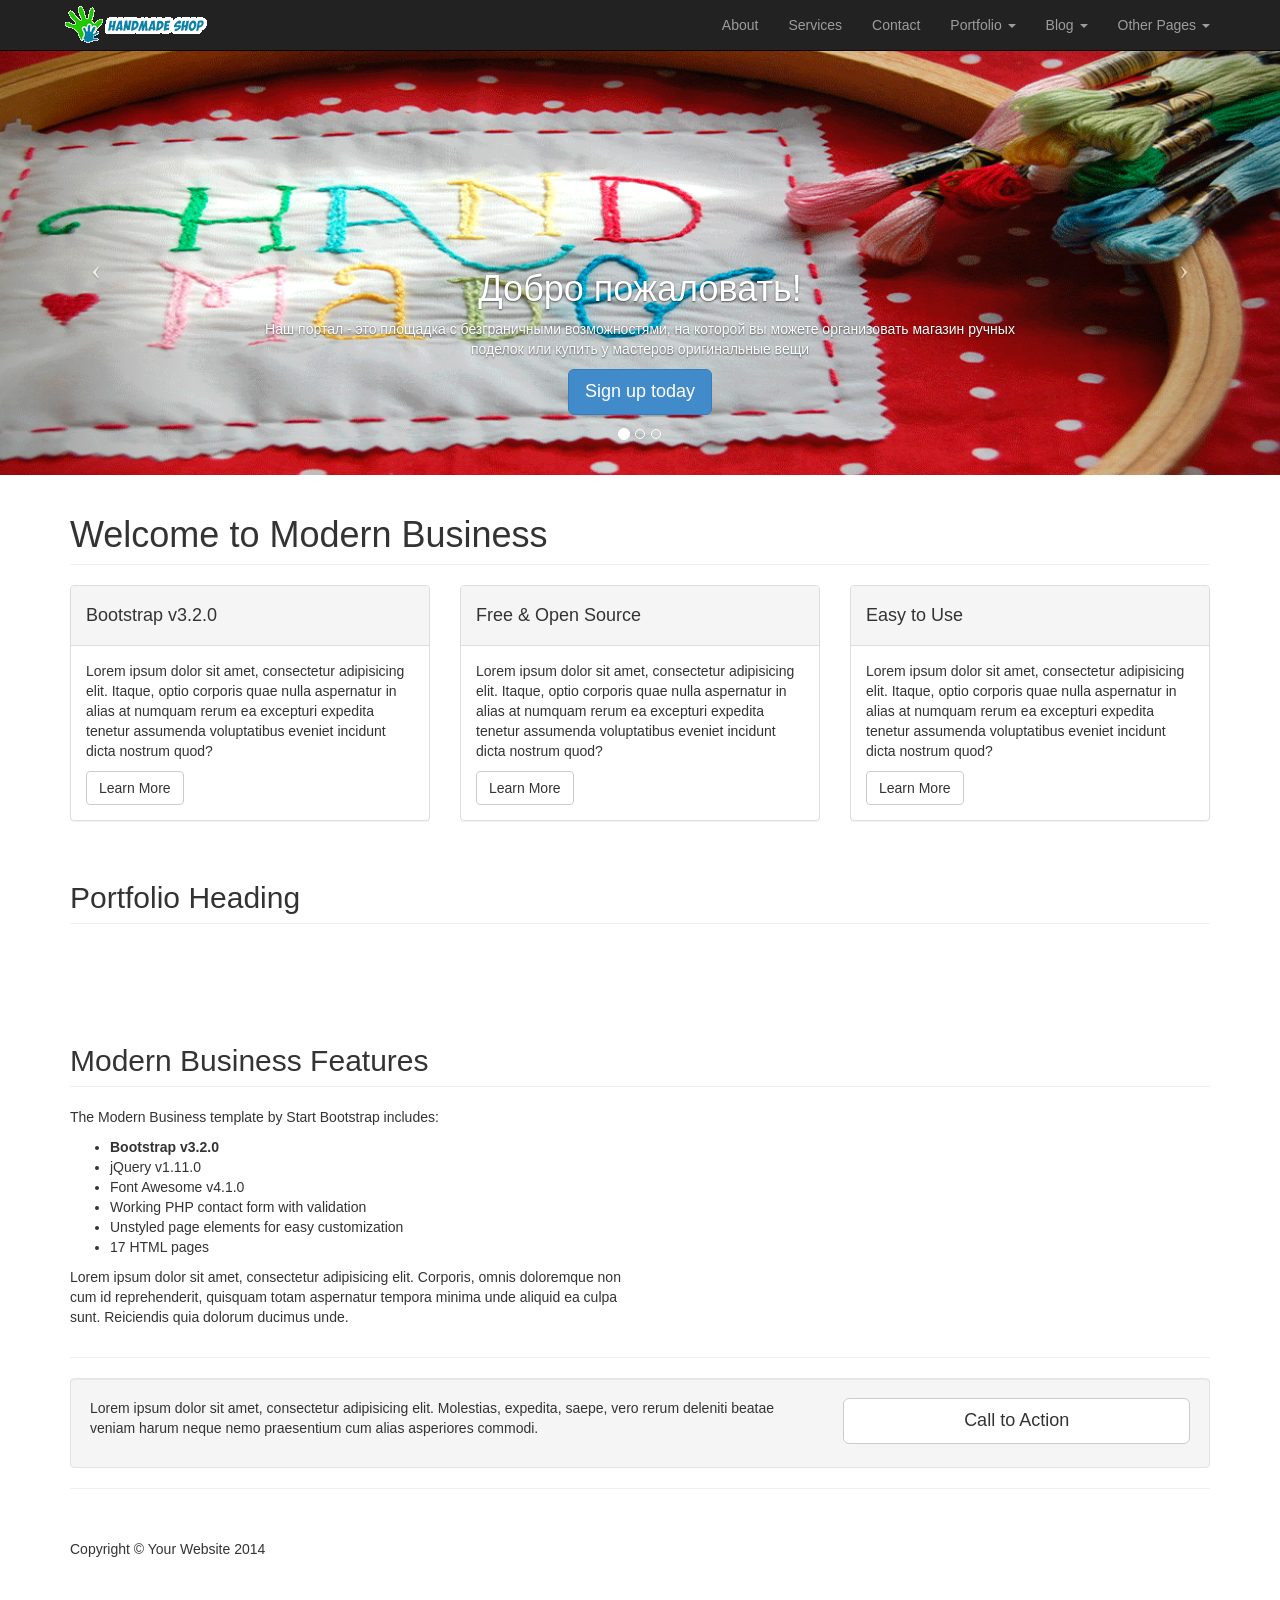
==== index.html @ 7b858ba8 "add files" ====
<!DOCTYPE html>
<html lang="en">

<head>

    <meta charset="utf-8">
    <meta http-equiv="X-UA-Compatible" content="IE=edge">
    <meta name="viewport" content="width=device-width, initial-scale=1">
    <meta name="description" content="">
    <meta name="author" content="">

    <title>VHMS</title>

    <!-- Bootstrap Core CSS -->
    <link href="css/bootstrap.min.css" rel="stylesheet">

    <!-- Custom CSS -->
    <link href="css/modern-business.css" rel="stylesheet">

    <!-- Custom Fonts -->
    <link href="font-awesome-4.1.0/css/font-awesome.min.css" rel="stylesheet" type="text/css">

    <!-- HTML5 Shim and Respond.js IE8 support of HTML5 elements and media queries -->
    <!-- WARNING: Respond.js doesn't work if you view the page via file:// -->
    <!--[if lt IE 9]>
        <script src="https://oss.maxcdn.com/libs/html5shiv/3.7.0/html5shiv.js"></script>
        <script src="https://oss.maxcdn.com/libs/respond.js/1.4.2/respond.min.js"></script>
    <![endif]-->

</head>

<body>

    <!-- Navigation -->
    <nav class="navbar navbar-inverse navbar-fixed-top" role="navigation">
        <div class="container">
            <!-- Brand and toggle get grouped for better mobile display -->
            <div class="navbar-header">
                <button type="button" class="navbar-toggle" data-toggle="collapse" data-target="#bs-example-navbar-collapse-1">
                    <span class="sr-only">Toggle navigation</span>
                    <span class="icon-bar"></span>
                    <span class="icon-bar"></span>
                    <span class="icon-bar"></span>
                </button>
								<a class="navbar-brand" href="#">
                    <img src="img/slogo2.png" alt="">
                </a>
                
            </div>
            <!-- Collect the nav links, forms, and other content for toggling -->
            <div class="collapse navbar-collapse" id="bs-example-navbar-collapse-1">
                <ul class="nav navbar-nav navbar-right">
                    <li>
                        <a href="about.html">About</a>
                    </li>
                    <li>
                        <a href="services.html">Services</a>
                    </li>
                    <li>
                        <a href="contact.html">Contact</a>
                    </li>
                    <li class="dropdown">
                        <a href="#" class="dropdown-toggle" data-toggle="dropdown">Portfolio <b class="caret"></b></a>
                        <ul class="dropdown-menu">
                            <li>
                                <a href="portfolio-1-col.html">1 Column Portfolio</a>
                            </li>
                            <li>
                                <a href="portfolio-2-col.html">2 Column Portfolio</a>
                            </li>
                            <li>
                                <a href="portfolio-3-col.html">3 Column Portfolio</a>
                            </li>
                            <li>
                                <a href="portfolio-4-col.html">4 Column Portfolio</a>
                            </li>
                            <li>
                                <a href="portfolio-item.html">Single Portfolio Item</a>
                            </li>
                        </ul>
                    </li>
                    <li class="dropdown">
                        <a href="#" class="dropdown-toggle" data-toggle="dropdown">Blog <b class="caret"></b></a>
                        <ul class="dropdown-menu">
                            <li>
                                <a href="blog-home-1.html">Blog Home 1</a>
                            </li>
                            <li>
                                <a href="blog-home-2.html">Blog Home 2</a>
                            </li>
                            <li>
                                <a href="blog-post.html">Blog Post</a>
                            </li>
                        </ul>
                    </li>
                    <li class="dropdown">
                        <a href="#" class="dropdown-toggle" data-toggle="dropdown">Other Pages <b class="caret"></b></a>
                        <ul class="dropdown-menu">
                            <li>
                                <a href="full-width.html">Full Width Page</a>
                            </li>
                            <li>
                                <a href="sidebar.html">Sidebar Page</a>
                            </li>
                            <li>
                                <a href="faq.html">FAQ</a>
                            </li>
                            <li>
                                <a href="404.html">404</a>
                            </li>
                            <li>
                                <a href="pricing.html">Pricing Table</a>
                            </li>
                        </ul>
                    </li>
                </ul>
            </div>
            <!-- /.navbar-collapse -->
        </div>
        <!-- /.container -->
    </nav>

    <!-- Header Carousel -->
    <header id="myCarousel" class="carousel slide">
        <!-- Indicators -->
        <ol class="carousel-indicators">
            <li data-target="#myCarousel" data-slide-to="0" class="active"></li>
            <li data-target="#myCarousel" data-slide-to="1"></li>
            <li data-target="#myCarousel" data-slide-to="2"></li>
        </ol>

        <!-- Wrapper for slides -->
        <div class="carousel-inner">
            <div class="item active">
                <div class="fill header1"></div>
                <div class="carousel-caption">
                    <h1>Добро пожаловать!</h1>

              <p>Наш портал - это площадка с безграничными возможностями, на которой вы можете организовать магазин ручных поделок или купить у мастеров оригинальные вещи</p>

              <p><a class="btn btn-lg btn-primary" href="sidebar.html" role="button">Sign up today</a></p>
                </div>
            </div>
            <div class="item">
                <div class="fill header2"></div>
                <div class="carousel-caption">
                    <h1>Оригинальные подарки</h1>

              <p>Поделки мастеров сделаны качественно и сдушой. Тут вы найдете оригинальные подарки для всех, и обязательно найдете что-то для себя!</p>

              <p><a class="btn btn-lg btn-primary" href="sidebar.html" role="button">Browse gallery</a></p>
                </div>
            </div>
            <div class="item">
                <div class="fill header3"></div>
                <div class="carousel-caption">
                     <h1>Огромный выбор</h1>

              <p>Море оригинальных поделок от лучших мастеров</p>

              <p><a class="btn btn-lg btn-primary" href="sidebar.html" role="button">Learn more</a></p>
                </div>
            </div>
        </div>

        <!-- Controls -->
        <a class="left carousel-control" href="#myCarousel" data-slide="prev">
            <span class="icon-prev"></span>
        </a>
        <a class="right carousel-control" href="#myCarousel" data-slide="next">
            <span class="icon-next"></span>
        </a>
    </header>

    <!-- Page Content -->
    <div class="container">

        <!-- Marketing Icons Section -->
        <div class="row">
            <div class="col-lg-12">
                <h1 class="page-header">
                    Welcome to Modern Business
                </h1>
            </div>
            <div class="col-md-4">
                <div class="panel panel-default">
                    <div class="panel-heading">
                        <h4><i class="fa fa-fw fa-check"></i> Bootstrap v3.2.0</h4>
                    </div>
                    <div class="panel-body">
                        <p>Lorem ipsum dolor sit amet, consectetur adipisicing elit. Itaque, optio corporis quae nulla aspernatur in alias at numquam rerum ea excepturi expedita tenetur assumenda voluptatibus eveniet incidunt dicta nostrum quod?</p>
                        <a href="#" class="btn btn-default">Learn More</a>
                    </div>
                </div>
            </div>
            <div class="col-md-4">
                <div class="panel panel-default">
                    <div class="panel-heading">
                        <h4><i class="fa fa-fw fa-gift"></i> Free &amp; Open Source</h4>
                    </div>
                    <div class="panel-body">
                        <p>Lorem ipsum dolor sit amet, consectetur adipisicing elit. Itaque, optio corporis quae nulla aspernatur in alias at numquam rerum ea excepturi expedita tenetur assumenda voluptatibus eveniet incidunt dicta nostrum quod?</p>
                        <a href="#" class="btn btn-default">Learn More</a>
                    </div>
                </div>
            </div>
            <div class="col-md-4">
                <div class="panel panel-default">
                    <div class="panel-heading">
                        <h4><i class="fa fa-fw fa-compass"></i> Easy to Use</h4>
                    </div>
                    <div class="panel-body">
                        <p>Lorem ipsum dolor sit amet, consectetur adipisicing elit. Itaque, optio corporis quae nulla aspernatur in alias at numquam rerum ea excepturi expedita tenetur assumenda voluptatibus eveniet incidunt dicta nostrum quod?</p>
                        <a href="#" class="btn btn-default">Learn More</a>
                    </div>
                </div>
            </div>
        </div>
        <!-- /.row -->

        <!-- Portfolio Section -->
        <div class="row">
            <div class="col-lg-12">
                <h2 class="page-header">Portfolio Heading</h2>
            </div>
            <div class="col-md-4 col-sm-6">
                <a href="portfolio-item.html">
                    <img class="img-responsive img-portfolio img-hover" src="http://placehold.it/700x450" alt="">
                </a>
            </div>
            <div class="col-md-4 col-sm-6">
                <a href="portfolio-item.html">
                    <img class="img-responsive img-portfolio img-hover" src="http://placehold.it/700x450" alt="">
                </a>
            </div>
            <div class="col-md-4 col-sm-6">
                <a href="portfolio-item.html">
                    <img class="img-responsive img-portfolio img-hover" src="http://placehold.it/700x450" alt="">
                </a>
            </div>
            <div class="col-md-4 col-sm-6">
                <a href="portfolio-item.html">
                    <img class="img-responsive img-portfolio img-hover" src="http://placehold.it/700x450" alt="">
                </a>
            </div>
            <div class="col-md-4 col-sm-6">
                <a href="portfolio-item.html">
                    <img class="img-responsive img-portfolio img-hover" src="http://placehold.it/700x450" alt="">
                </a>
            </div>
            <div class="col-md-4 col-sm-6">
                <a href="portfolio-item.html">
                    <img class="img-responsive img-portfolio img-hover" src="http://placehold.it/700x450" alt="">
                </a>
            </div>
        </div>
        <!-- /.row -->

        <!-- Features Section -->
        <div class="row">
            <div class="col-lg-12">
                <h2 class="page-header">Modern Business Features</h2>
            </div>
            <div class="col-md-6">
                <p>The Modern Business template by Start Bootstrap includes:</p>
                <ul>
                    <li><strong>Bootstrap v3.2.0</strong>
                    </li>
                    <li>jQuery v1.11.0</li>
                    <li>Font Awesome v4.1.0</li>
                    <li>Working PHP contact form with validation</li>
                    <li>Unstyled page elements for easy customization</li>
                    <li>17 HTML pages</li>
                </ul>
                <p>Lorem ipsum dolor sit amet, consectetur adipisicing elit. Corporis, omnis doloremque non cum id reprehenderit, quisquam totam aspernatur tempora minima unde aliquid ea culpa sunt. Reiciendis quia dolorum ducimus unde.</p>
            </div>
            <div class="col-md-6">
                <img class="img-responsive" src="http://placehold.it/700x450" alt="">
            </div>
        </div>
        <!-- /.row -->

        <hr>

        <!-- Call to Action Section -->
        <div class="well">
            <div class="row">
                <div class="col-md-8">
                    <p>Lorem ipsum dolor sit amet, consectetur adipisicing elit. Molestias, expedita, saepe, vero rerum deleniti beatae veniam harum neque nemo praesentium cum alias asperiores commodi.</p>
                </div>
                <div class="col-md-4">
                    <a class="btn btn-lg btn-default btn-block" href="#">Call to Action</a>
                </div>
            </div>
        </div>

        <hr>

        <!-- Footer -->
        <footer>
            <div class="row">
                <div class="col-lg-12">
                    <p>Copyright &copy; Your Website 2014</p>
                </div>
            </div>
        </footer>

    </div>
    <!-- /.container -->

    <!-- jQuery -->
    <script src="js/jquery.js"></script>

    <!-- Bootstrap Core JavaScript -->
    <script src="js/bootstrap.min.js"></script>

    <!-- Script to Activate the Carousel -->
    <script>
    $('.carousel').carousel({
        interval: 5000 //changes the speed
    })
    </script>

</body>

</html>
---- css/modern-business.css ----
/*!
 * Start Bootstrap - Modern Business HTML Template (http://startbootstrap.com)
 * Code licensed under the Apache License v2.0.
 * For details, see http://www.apache.org/licenses/LICENSE-2.0.
 */

/* Global Styles */

html,
body {
    height: 100%;
}

body {
    padding-top: 50px; /* Required padding for .navbar-fixed-top. Remove if using .navbar-static-top. Change if height of navigation changes. */
}
.navbar-fixed-top .navbar-brand {
    padding: 5px;
}

.img-portfolio {
    margin-bottom: 30px;
}

.img-hover:hover {
    opacity: 0.8;
}

/* Home Page Carousel */

header.carousel {
    height: 50%;
}

header.carousel .item,
header.carousel .item.active,
header.carousel .carousel-inner {
    height: 100%;
}

header.carousel .fill {
    width: 100%;
    height: 100%;
    background-position: center;
    background-size: cover;
}

.header1 {
	background-image: url(../img/handmade1.png);
}
.header2 {
	background-image: url(../img/handmade3.jpg);
	background-size: 50%;
}
.header3 {
	background-image: url(../img/handmade3.png);
}

/* 404 Page Styles */

.error-404 {
    font-size: 100px;
}

/* Pricing Page Styles */

.price {
    display: block;
    font-size: 50px;
    line-height: 50px;
}

.price sup {
    top: -20px;
    left: 2px;
    font-size: 20px;
}

.period {
    display: block;
    font-style: italic;
}

/* Footer Styles */

footer {
    margin: 50px 0;
}

/* Responsive Styles */

@media(max-width:991px) {
    .customer-img,
    .img-related {
        margin-bottom: 30px;
    }
}

@media(max-width:767px) {
    .img-portfolio {
        margin-bottom: 15px;
    }
		
		.navbar-fixed-top .navbar-brand {
        padding: 15px 0;
    }

    header.carousel .carousel {
        height: 70%;
    }
}
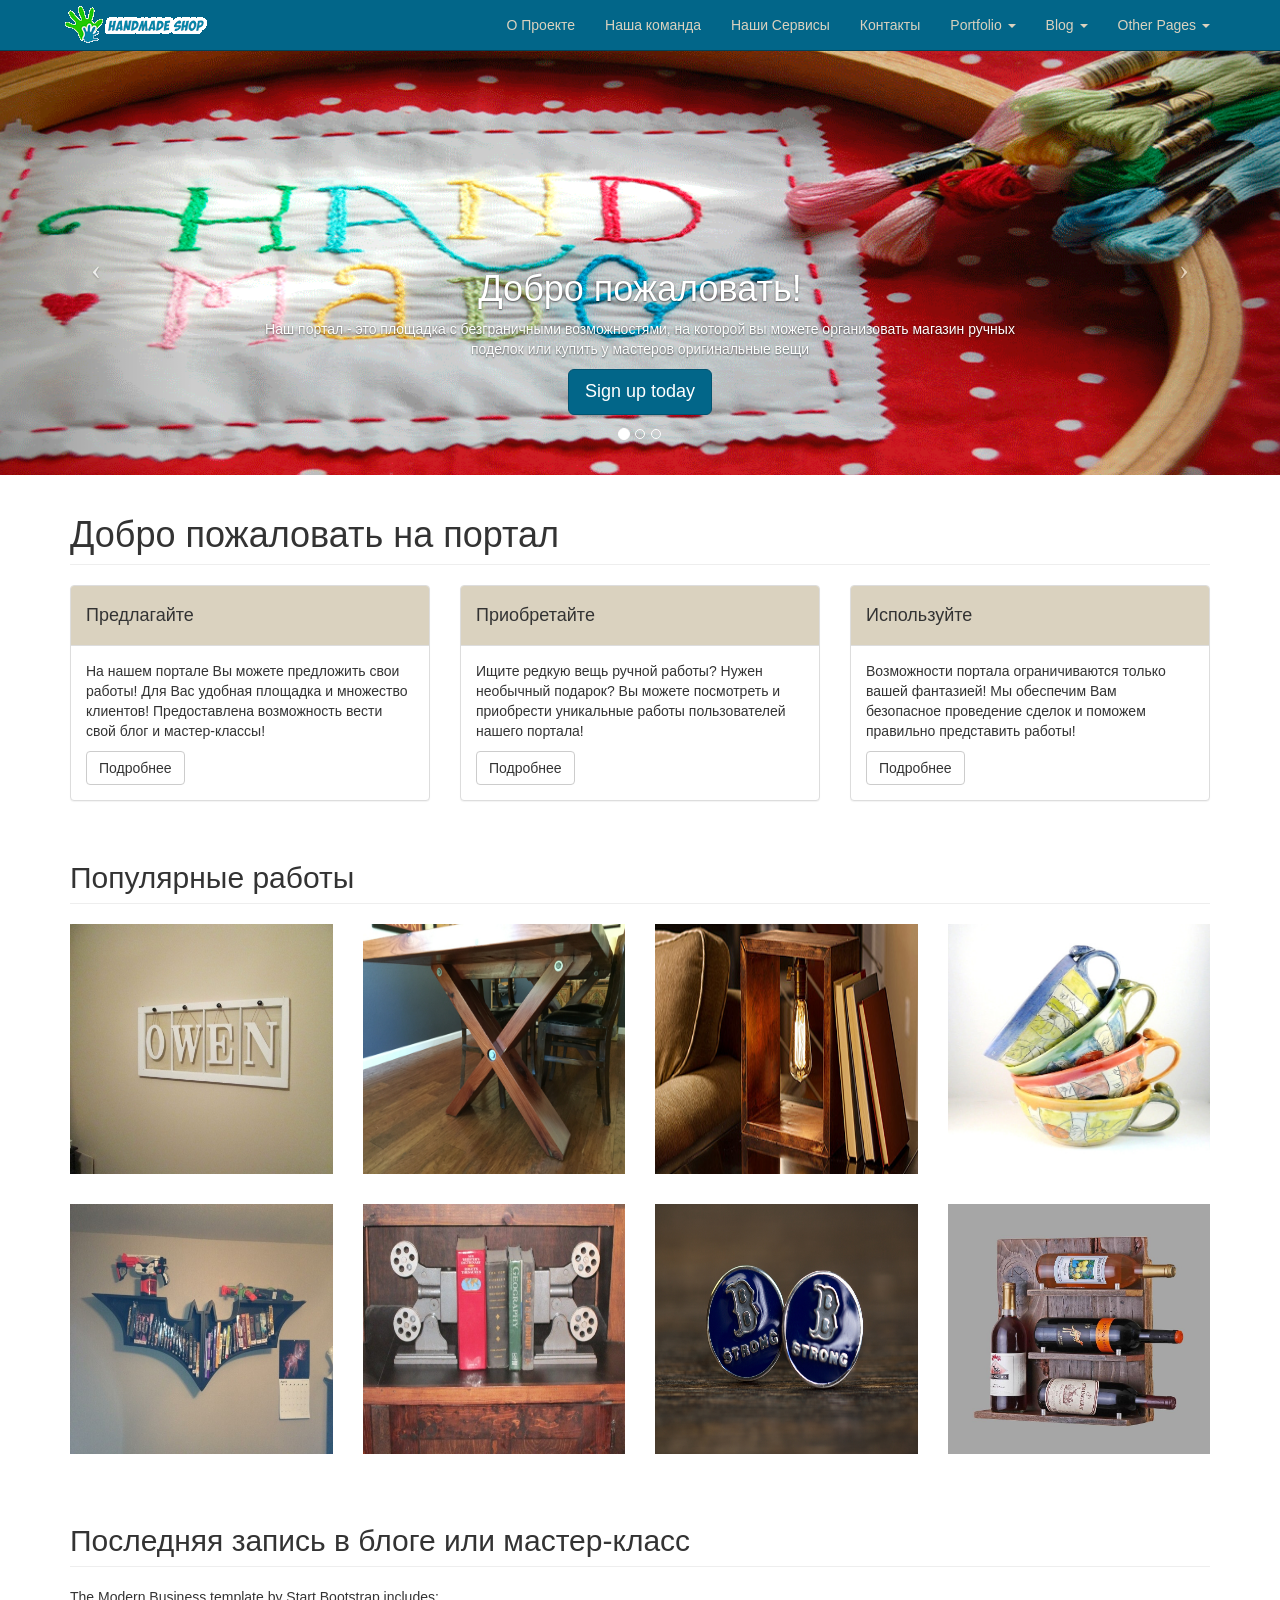
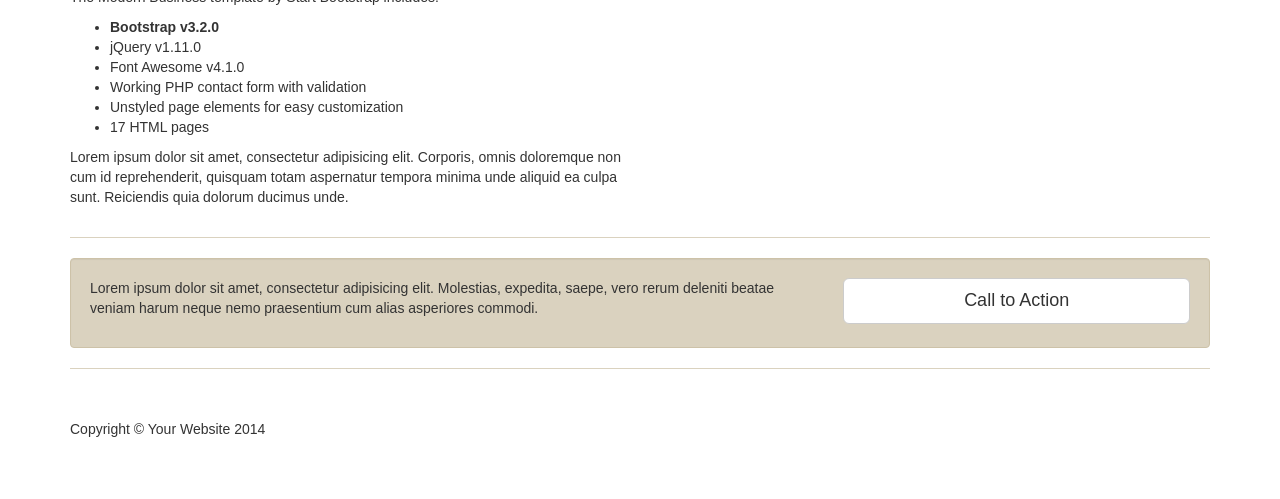
==== commit bda9d632: "add templates" ====
--- a/index.html
+++ b/index.html
@@ -12,7 +12,7 @@
     <title>VHMS</title>
 
     <!-- Bootstrap Core CSS -->
-    <link href="css/bootstrap.min.css" rel="stylesheet">
+    <link href="css/bootstrap4.css" rel="stylesheet">
 
     <!-- Custom CSS -->
     <link href="css/modern-business.css" rel="stylesheet">
@@ -51,13 +51,16 @@
             <div class="collapse navbar-collapse" id="bs-example-navbar-collapse-1">
                 <ul class="nav navbar-nav navbar-right">
                     <li>
-                        <a href="about.html">About</a>
+                        <a href="about.html">О Проекте</a>
+                    </li>
+										<li>
+                        <a href="about.html">Наша команда</a>
                     </li>
                     <li>
-                        <a href="services.html">Services</a>
+                        <a href="services.html">Наши Сервисы</a>
                     </li>
                     <li>
-                        <a href="contact.html">Contact</a>
+                        <a href="contact.html">Контакты</a>
                     </li>
                     <li class="dropdown">
                         <a href="#" class="dropdown-toggle" data-toggle="dropdown">Portfolio <b class="caret"></b></a>
@@ -179,39 +182,39 @@
         <div class="row">
             <div class="col-lg-12">
                 <h1 class="page-header">
-                    Welcome to Modern Business
+                    Добро пожаловать на портал
                 </h1>
             </div>
             <div class="col-md-4">
                 <div class="panel panel-default">
                     <div class="panel-heading">
-                        <h4><i class="fa fa-fw fa-check"></i> Bootstrap v3.2.0</h4>
+                        <h4><i class="fa fa-fw fa-check"></i>Предлагайте</h4>
                     </div>
                     <div class="panel-body">
-                        <p>Lorem ipsum dolor sit amet, consectetur adipisicing elit. Itaque, optio corporis quae nulla aspernatur in alias at numquam rerum ea excepturi expedita tenetur assumenda voluptatibus eveniet incidunt dicta nostrum quod?</p>
-                        <a href="#" class="btn btn-default">Learn More</a>
+                        <p>На нашем портале Вы можете предложить свои работы! Для Вас удобная площадка и множество клиентов! Предоставлена возможность вести свой блог и мастер-классы!</p>
+                        <a href="#" class="btn btn-default">Подробнее</a>
                     </div>
                 </div>
             </div>
             <div class="col-md-4">
                 <div class="panel panel-default">
                     <div class="panel-heading">
-                        <h4><i class="fa fa-fw fa-gift"></i> Free &amp; Open Source</h4>
+                        <h4><i class="fa fa-fw fa-gift"></i> Приобретайте</h4>
                     </div>
                     <div class="panel-body">
-                        <p>Lorem ipsum dolor sit amet, consectetur adipisicing elit. Itaque, optio corporis quae nulla aspernatur in alias at numquam rerum ea excepturi expedita tenetur assumenda voluptatibus eveniet incidunt dicta nostrum quod?</p>
-                        <a href="#" class="btn btn-default">Learn More</a>
+                        <p>Ищите редкую вещь ручной работы? Нужен необычный подарок? Вы можете посмотреть и приобрести уникальные работы пользователей нашего портала!</p>
+                        <a href="main.html" class="btn btn-default">Подробнее</a>
                     </div>
                 </div>
             </div>
             <div class="col-md-4">
                 <div class="panel panel-default">
                     <div class="panel-heading">
-                        <h4><i class="fa fa-fw fa-compass"></i> Easy to Use</h4>
+                        <h4><i class="fa fa-fw fa-compass"></i>Используйте</h4>
                     </div>
                     <div class="panel-body">
-                        <p>Lorem ipsum dolor sit amet, consectetur adipisicing elit. Itaque, optio corporis quae nulla aspernatur in alias at numquam rerum ea excepturi expedita tenetur assumenda voluptatibus eveniet incidunt dicta nostrum quod?</p>
-                        <a href="#" class="btn btn-default">Learn More</a>
+                        <p>Возможности портала ограничиваются только вашей фантазией! Мы обеспечим Вам безопасное проведение сделок и поможем правильно представить работы!</p>
+                        <a href="#" class="btn btn-default">Подробнее</a>
                     </div>
                 </div>
             </div>
@@ -221,36 +224,46 @@
         <!-- Portfolio Section -->
         <div class="row">
             <div class="col-lg-12">
-                <h2 class="page-header">Portfolio Heading</h2>
-            </div>
-            <div class="col-md-4 col-sm-6">
-                <a href="portfolio-item.html">
-                    <img class="img-responsive img-portfolio img-hover" src="http://placehold.it/700x450" alt="">
-                </a>
-            </div>
-            <div class="col-md-4 col-sm-6">
-                <a href="portfolio-item.html">
-                    <img class="img-responsive img-portfolio img-hover" src="http://placehold.it/700x450" alt="">
-                </a>
-            </div>
-            <div class="col-md-4 col-sm-6">
-                <a href="portfolio-item.html">
-                    <img class="img-responsive img-portfolio img-hover" src="http://placehold.it/700x450" alt="">
-                </a>
-            </div>
-            <div class="col-md-4 col-sm-6">
-                <a href="portfolio-item.html">
-                    <img class="img-responsive img-portfolio img-hover" src="http://placehold.it/700x450" alt="">
-                </a>
-            </div>
-            <div class="col-md-4 col-sm-6">
-                <a href="portfolio-item.html">
-                    <img class="img-responsive img-portfolio img-hover" src="http://placehold.it/700x450" alt="">
-                </a>
-            </div>
-            <div class="col-md-4 col-sm-6">
-                <a href="portfolio-item.html">
-                    <img class="img-responsive img-portfolio img-hover" src="http://placehold.it/700x450" alt="">
+                <h2 class="page-header">Популярные работы</h2>
+            </div>
+            <div class="col-md-3 col-sm-6">
+                <a href="portfolio-item.html">
+                    <img class="img-responsive img-portfolio img-index" src="img/m1.jpg" alt="">
+                </a>
+            </div>
+            <div class="col-md-3 col-sm-6">
+                <a href="portfolio-item.html">
+                    <img class="img-responsive img-portfolio img-index" src="img/m2.jpg" alt="">
+                </a>
+            </div>
+            <div class="col-md-3 col-sm-6">
+                <a href="portfolio-item.html">
+                    <img class="img-responsive img-portfolio img-index" src="img/m8.jpg" alt="">
+                </a>
+            </div>
+            <div class="col-md-3 col-sm-6">
+                <a href="portfolio-item.html">
+                    <img class="img-responsive img-portfolio img-index" src="img/m7.jpg" alt="">
+                </a>
+            </div>
+            <div class="col-md-3 col-sm-6">
+                <a href="portfolio-item.html">
+                    <img class="img-responsive img-portfolio img-index" src="img/m3.jpg" alt="">
+                </a>
+            </div>
+            <div class="col-md-3 col-sm-6">
+                <a href="portfolio-item.html">
+                    <img class="img-responsive img-portfolio img-index" src="img/m4.jpg" alt="">
+                </a>
+            </div>
+						<div class="col-md-3 col-sm-6">
+                <a href="portfolio-item.html">
+                    <img class="img-responsive img-portfolio img-index" src="img/m5.jpg" alt="">
+                </a>
+            </div>
+            <div class="col-md-3 col-sm-6">
+                <a href="portfolio-item.html">
+                    <img class="img-responsive img-portfolio img-index" src="img/m6.jpg" alt="">
                 </a>
             </div>
         </div>
@@ -259,7 +272,7 @@
         <!-- Features Section -->
         <div class="row">
             <div class="col-lg-12">
-                <h2 class="page-header">Modern Business Features</h2>
+                <h2 class="page-header">Последняя запись в блоге или мастер-класс</h2>
             </div>
             <div class="col-md-6">
                 <p>The Modern Business template by Start Bootstrap includes:</p>
@@ -317,7 +330,7 @@
     <!-- Script to Activate the Carousel -->
     <script>
     $('.carousel').carousel({
-        interval: 5000 //changes the speed
+        interval: 3000 //changes the speed
     })
     </script>
 
--- a/css/modern-business.css
+++ b/css/modern-business.css
@@ -16,6 +16,10 @@
 }
 .navbar-fixed-top .navbar-brand {
     padding: 5px;
+}
+.img-index {
+	width: 275px;
+	height: 250px;
 }
 
 .img-portfolio {
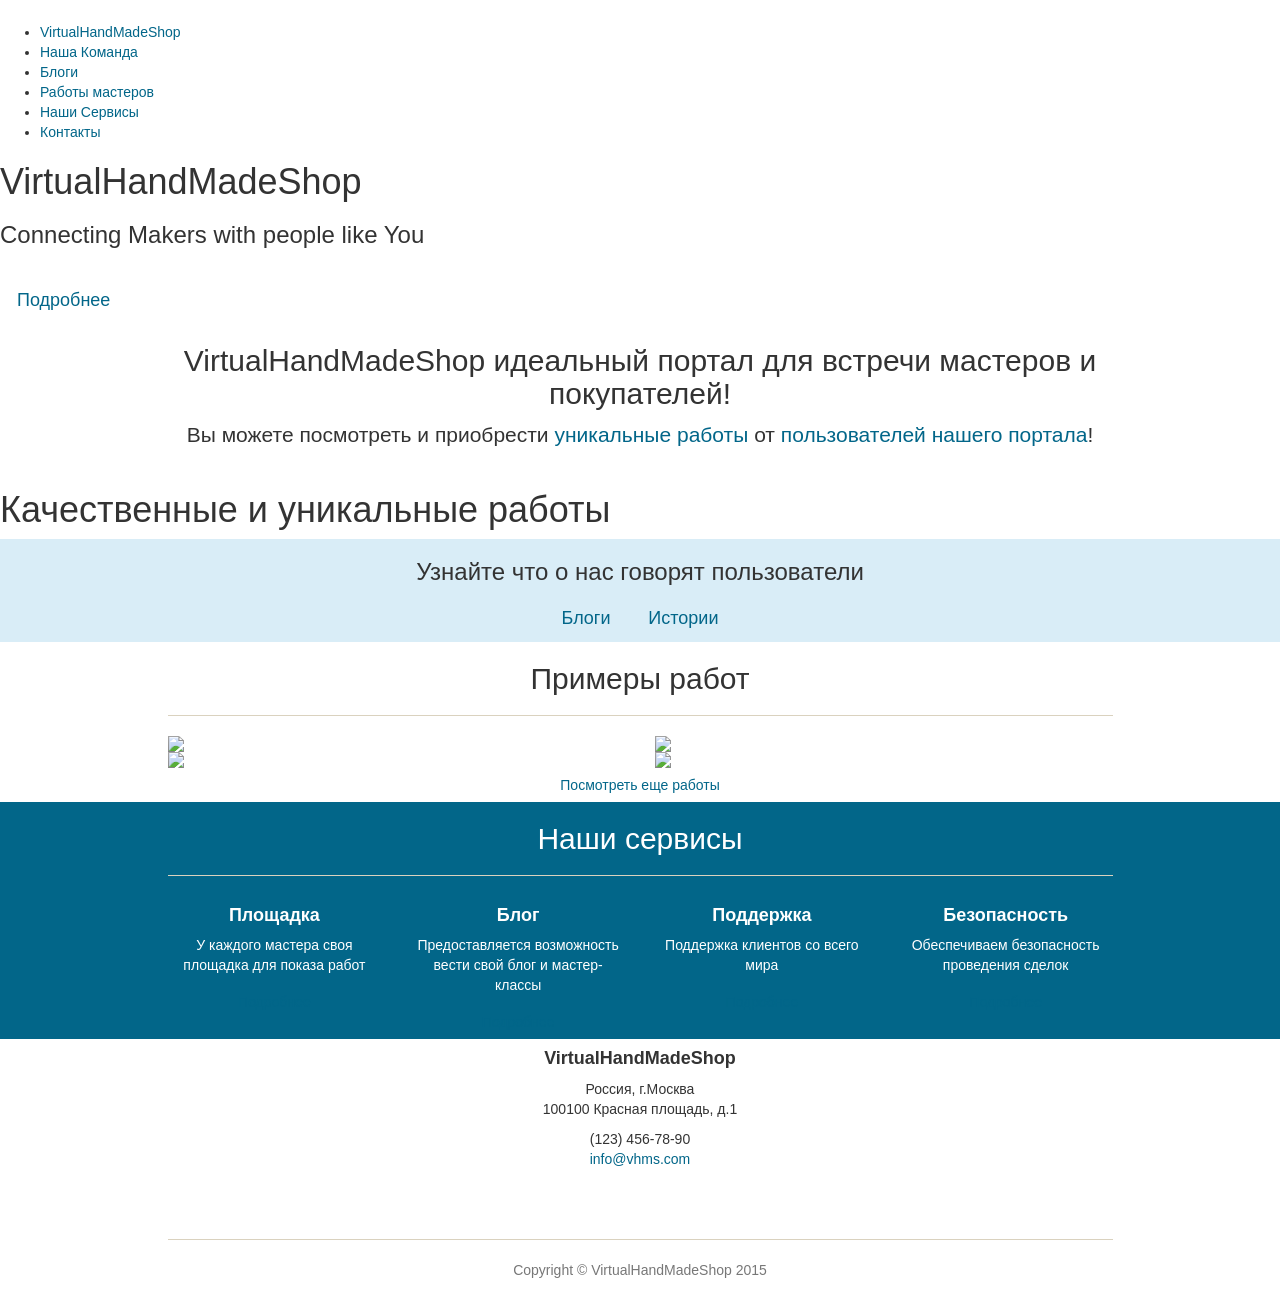
==== commit 66194057: "Доделана главная страница(landing)" ====
--- a/index.html
+++ b/index.html
@@ -9,16 +9,17 @@
     <meta name="description" content="">
     <meta name="author" content="">
 
-    <title>VHMS</title>
+    <title>VirtualHandMadeShop</title>
 
     <!-- Bootstrap Core CSS -->
     <link href="css/bootstrap4.css" rel="stylesheet">
 
     <!-- Custom CSS -->
-    <link href="css/modern-business.css" rel="stylesheet">
+    <link href="css/stylish-portfolio.css" rel="stylesheet">
 
     <!-- Custom Fonts -->
-    <link href="font-awesome-4.1.0/css/font-awesome.min.css" rel="stylesheet" type="text/css">
+    <link href="font-awesome-4.2.0/css/font-awesome.min.css" rel="stylesheet" type="text/css">
+    <link href="http://fonts.googleapis.com/css?family=Source+Sans+Pro:300,400,700,300italic,400italic,700italic" rel="stylesheet" type="text/css">
 
     <!-- HTML5 Shim and Respond.js IE8 support of HTML5 elements and media queries -->
     <!-- WARNING: Respond.js doesn't work if you view the page via file:// -->
@@ -32,294 +33,227 @@
 <body>
 
     <!-- Navigation -->
-    <nav class="navbar navbar-inverse navbar-fixed-top" role="navigation">
-        <div class="container">
-            <!-- Brand and toggle get grouped for better mobile display -->
-            <div class="navbar-header">
-                <button type="button" class="navbar-toggle" data-toggle="collapse" data-target="#bs-example-navbar-collapse-1">
-                    <span class="sr-only">Toggle navigation</span>
-                    <span class="icon-bar"></span>
-                    <span class="icon-bar"></span>
-                    <span class="icon-bar"></span>
-                </button>
-								<a class="navbar-brand" href="#">
-                    <img src="img/slogo2.png" alt="">
-                </a>
-                
-            </div>
-            <!-- Collect the nav links, forms, and other content for toggling -->
-            <div class="collapse navbar-collapse" id="bs-example-navbar-collapse-1">
-                <ul class="nav navbar-nav navbar-right">
-                    <li>
-                        <a href="about.html">О Проекте</a>
-                    </li>
-										<li>
-                        <a href="about.html">Наша команда</a>
-                    </li>
-                    <li>
-                        <a href="services.html">Наши Сервисы</a>
-                    </li>
-                    <li>
-                        <a href="contact.html">Контакты</a>
-                    </li>
-                    <li class="dropdown">
-                        <a href="#" class="dropdown-toggle" data-toggle="dropdown">Portfolio <b class="caret"></b></a>
-                        <ul class="dropdown-menu">
-                            <li>
-                                <a href="portfolio-1-col.html">1 Column Portfolio</a>
-                            </li>
-                            <li>
-                                <a href="portfolio-2-col.html">2 Column Portfolio</a>
-                            </li>
-                            <li>
-                                <a href="portfolio-3-col.html">3 Column Portfolio</a>
-                            </li>
-                            <li>
-                                <a href="portfolio-4-col.html">4 Column Portfolio</a>
-                            </li>
-                            <li>
-                                <a href="portfolio-item.html">Single Portfolio Item</a>
-                            </li>
-                        </ul>
-                    </li>
-                    <li class="dropdown">
-                        <a href="#" class="dropdown-toggle" data-toggle="dropdown">Blog <b class="caret"></b></a>
-                        <ul class="dropdown-menu">
-                            <li>
-                                <a href="blog-home-1.html">Blog Home 1</a>
-                            </li>
-                            <li>
-                                <a href="blog-home-2.html">Blog Home 2</a>
-                            </li>
-                            <li>
-                                <a href="blog-post.html">Blog Post</a>
-                            </li>
-                        </ul>
-                    </li>
-                    <li class="dropdown">
-                        <a href="#" class="dropdown-toggle" data-toggle="dropdown">Other Pages <b class="caret"></b></a>
-                        <ul class="dropdown-menu">
-                            <li>
-                                <a href="full-width.html">Full Width Page</a>
-                            </li>
-                            <li>
-                                <a href="sidebar.html">Sidebar Page</a>
-                            </li>
-                            <li>
-                                <a href="faq.html">FAQ</a>
-                            </li>
-                            <li>
-                                <a href="404.html">404</a>
-                            </li>
-                            <li>
-                                <a href="pricing.html">Pricing Table</a>
-                            </li>
-                        </ul>
-                    </li>
-                </ul>
-            </div>
-            <!-- /.navbar-collapse -->
+    <a id="menu-toggle" href="#" class="btn btn-dark btn-lg toggle"><i class="fa fa-bars"></i></a>
+    <nav id="sidebar-wrapper">
+        <ul class="sidebar-nav">
+            <a id="menu-close" href="#" class="btn btn-light btn-lg pull-right toggle"><i class="fa fa-times"></i></a>
+            <li class="sidebar-brand">
+                <a href="#top">VirtualHandMadeShop</a>
+            </li>
+            <li>
+                <a href="#top">Наша Команда</a>
+            </li>
+						<li>
+                <a href="#blog">Блоги</a>
+            </li>
+						<li>
+                <a href="#portfolio">Работы мастеров</a>
+            </li>
+            <li>
+                <a href="#services">Наши Сервисы</a>
+            </li>
+            <li>
+                <a href="#contact">Контакты</a>
+            </li>
+        </ul>
+    </nav>
+
+    <!-- Header -->
+    <header id="top" class="header">
+        <div class="text-vertical-center">
+            <h1>VirtualHandMadeShop</h1>
+            <h3>Connecting Makers with people like You</h3>
+            <br>
+            <a href="#about" class="btn btn-dark btn-lg">Подробнее</a>
+        </div>
+    </header>
+
+    <!-- About -->
+    <section id="about" class="about">
+        <div class="container">
+            <div class="row">
+                <div class="col-lg-offset-1 col-lg-10 text-center">
+                    <h2>VirtualHandMadeShop идеальный портал для встречи мастеров и покупателей!</h2>
+                    <p class="lead">Вы можете посмотреть и приобрести <a href="main.html">уникальные работы</a> от <a href="masters.html">пользователей нашего портала</a>!</p>
+                </div>
+            </div>
+            <!-- /.row -->
         </div>
         <!-- /.container -->
-    </nav>
-
-    <!-- Header Carousel -->
-    <header id="myCarousel" class="carousel slide">
-        <!-- Indicators -->
-        <ol class="carousel-indicators">
-            <li data-target="#myCarousel" data-slide-to="0" class="active"></li>
-            <li data-target="#myCarousel" data-slide-to="1"></li>
-            <li data-target="#myCarousel" data-slide-to="2"></li>
-        </ol>
-
-        <!-- Wrapper for slides -->
-        <div class="carousel-inner">
-            <div class="item active">
-                <div class="fill header1"></div>
-                <div class="carousel-caption">
-                    <h1>Добро пожаловать!</h1>
-
-              <p>Наш портал - это площадка с безграничными возможностями, на которой вы можете организовать магазин ручных поделок или купить у мастеров оригинальные вещи</p>
-
-              <p><a class="btn btn-lg btn-primary" href="sidebar.html" role="button">Sign up today</a></p>
-                </div>
-            </div>
-            <div class="item">
-                <div class="fill header2"></div>
-                <div class="carousel-caption">
-                    <h1>Оригинальные подарки</h1>
-
-              <p>Поделки мастеров сделаны качественно и сдушой. Тут вы найдете оригинальные подарки для всех, и обязательно найдете что-то для себя!</p>
-
-              <p><a class="btn btn-lg btn-primary" href="sidebar.html" role="button">Browse gallery</a></p>
-                </div>
-            </div>
-            <div class="item">
-                <div class="fill header3"></div>
-                <div class="carousel-caption">
-                     <h1>Огромный выбор</h1>
-
-              <p>Море оригинальных поделок от лучших мастеров</p>
-
-              <p><a class="btn btn-lg btn-primary" href="sidebar.html" role="button">Learn more</a></p>
-                </div>
-            </div>
-        </div>
-
-        <!-- Controls -->
-        <a class="left carousel-control" href="#myCarousel" data-slide="prev">
-            <span class="icon-prev"></span>
-        </a>
-        <a class="right carousel-control" href="#myCarousel" data-slide="next">
-            <span class="icon-next"></span>
-        </a>
-    </header>
-
-    <!-- Page Content -->
-    <div class="container">
-
-        <!-- Marketing Icons Section -->
-        <div class="row">
-            <div class="col-lg-12">
-                <h1 class="page-header">
-                    Добро пожаловать на портал
-                </h1>
-            </div>
-            <div class="col-md-4">
-                <div class="panel panel-default">
-                    <div class="panel-heading">
-                        <h4><i class="fa fa-fw fa-check"></i>Предлагайте</h4>
+    </section>
+
+    <!-- Services -->
+    <!-- The circle icons use Font Awesome's stacked icon classes. For more information, visit http://fontawesome.io/examples/ -->
+    
+
+    <!-- Callout -->
+    <aside class="callout">
+        <div class="text-vertical-center">
+            <h1>Качественные и уникальные работы</h1>
+        </div>
+    </aside>
+		    <!-- Call to Action -->
+    <aside class="call-to-action bg-info" id="blog">
+        <div class="container">
+            <div class="row">
+                <div class="col-lg-12 text-center">
+                    <h3>Узнайте что о нас говорят пользователи</h3>
+                    <a href="blogs.html" class="btn btn-lg btn-light">Блоги</a>
+                    <a href="feeds.html" class="btn btn-lg btn-dark">Истории</a>
+                </div>
+            </div>
+        </div>
+    </aside>
+
+    <!-- Portfolio -->
+    <section id="portfolio" class="portfolio">
+        <div class="container">
+            <div class="row">
+                <div class="col-lg-10 col-lg-offset-1 text-center">
+                    <h2>Примеры работ</h2>
+                    <hr class="small">
+                    <div class="row">
+                        <div class="col-md-6">
+                            <div class="portfolio-item">
+                                <a href="portfolio-item.html">
+                                    <img class="img-portfolio img-responsive" src="img/portfolio-1.jpg">
+                                </a>
+                            </div>
+                        </div>
+                        <div class="col-md-6">
+                            <div class="portfolio-item">
+                                <a href="portfolio-item.html">
+                                    <img class="img-portfolio img-responsive" src="img/portfolio-2.jpg">
+                                </a>
+                            </div>
+                        </div>
+                        <div class="col-md-6">
+                            <div class="portfolio-item">
+                                <a href="portfolio-item.html">
+                                    <img class="img-portfolio img-responsive" src="img/portfolio-3.jpg">
+                                </a>
+                            </div>
+                        </div>
+                        <div class="col-md-6">
+                            <div class="portfolio-item">
+                                <a href="portfolio-item.html">
+                                    <img class="img-portfolio img-responsive" src="img/portfolio-4.jpg">
+                                </a>
+                            </div>
+                        </div>
                     </div>
-                    <div class="panel-body">
-                        <p>На нашем портале Вы можете предложить свои работы! Для Вас удобная площадка и множество клиентов! Предоставлена возможность вести свой блог и мастер-классы!</p>
-                        <a href="#" class="btn btn-default">Подробнее</a>
+                    <!-- /.row (nested) -->
+                    <a href="main.html" class="btn btn-dark">Посмотреть еще работы</a>
+                </div>
+                <!-- /.col-lg-10 -->
+            </div>
+            <!-- /.row -->
+        </div>
+        <!-- /.container -->
+    </section>
+
+
+		<section id="services" class="services bg-primary">
+        <div class="container">
+            <div class="row text-center">
+                <div class="col-lg-10 col-lg-offset-1">
+                    <h2>Наши сервисы</h2>
+                    <hr class="small">
+                    <div class="row">
+                        <div class="col-md-3 col-sm-6">
+                            <div class="service-item">
+                                <span class="fa-stack fa-4x">
+                                <i class="fa fa-circle fa-stack-2x"></i>
+                                <i class="fa fa-camera-retro fa-stack-1x text-primary"></i>
+                            </span>
+                                <h4>
+                                    <strong>Площадка</strong>
+                                </h4>
+                                <p>У каждого мастера своя площадка для показа работ</p>
+                                <a href="services.html/#serv-shop" class="btn btn-light">Подробнее</a>
+                            </div>
+                        </div>
+                        <div class="col-md-3 col-sm-6">
+                            <div class="service-item">
+                                <span class="fa-stack fa-4x">
+                                <i class="fa fa-circle fa-stack-2x"></i>
+                                <i class="fa fa-newspaper-o fa-stack-1x text-primary"></i>
+                            </span>
+                                <h4>
+                                    <strong>Блог</strong>
+                                </h4>
+                                <p>Предоставляется возможность вести свой блог и мастер-классы</p>
+                                <a href="services.html/#serv-blog" class="btn btn-light">Подробнее</a>
+                            </div>
+                        </div>
+                        <div class="col-md-3 col-sm-6">
+                            <div class="service-item">
+                                <span class="fa-stack fa-4x">
+                                <i class="fa fa-circle fa-stack-2x"></i>
+                                <i class="fa fa-globe fa-stack-1x text-primary"></i>
+                            </span>
+                                <h4>
+                                    <strong>Поддержка</strong>
+                                </h4>
+                                <p>Поддержка клиентов со всего мира</p>
+                                <a href="services.html/#serv-world" class="btn btn-light">Подробнее</a>
+                            </div>
+                        </div>
+                        <div class="col-md-3 col-sm-6">
+                            <div class="service-item">
+                                <span class="fa-stack fa-4x">
+                                <i class="fa fa-circle fa-stack-2x"></i>
+                                <i class="fa fa-shield fa-stack-1x text-primary"></i>
+                            </span>
+                                <h4>
+                                    <strong>Безопасность</strong>
+                                </h4>
+                                <p>Обеспечиваем безопасность проведения сделок</p>
+                                <a href="services.html/#serv-guard" class="btn btn-light">Подробнее</a>
+                            </div>
+                        </div>
                     </div>
-                </div>
-            </div>
-            <div class="col-md-4">
-                <div class="panel panel-default">
-                    <div class="panel-heading">
-                        <h4><i class="fa fa-fw fa-gift"></i> Приобретайте</h4>
-                    </div>
-                    <div class="panel-body">
-                        <p>Ищите редкую вещь ручной работы? Нужен необычный подарок? Вы можете посмотреть и приобрести уникальные работы пользователей нашего портала!</p>
-                        <a href="main.html" class="btn btn-default">Подробнее</a>
-                    </div>
-                </div>
-            </div>
-            <div class="col-md-4">
-                <div class="panel panel-default">
-                    <div class="panel-heading">
-                        <h4><i class="fa fa-fw fa-compass"></i>Используйте</h4>
-                    </div>
-                    <div class="panel-body">
-                        <p>Возможности портала ограничиваются только вашей фантазией! Мы обеспечим Вам безопасное проведение сделок и поможем правильно представить работы!</p>
-                        <a href="#" class="btn btn-default">Подробнее</a>
-                    </div>
-                </div>
-            </div>
-        </div>
-        <!-- /.row -->
-
-        <!-- Portfolio Section -->
-        <div class="row">
-            <div class="col-lg-12">
-                <h2 class="page-header">Популярные работы</h2>
-            </div>
-            <div class="col-md-3 col-sm-6">
-                <a href="portfolio-item.html">
-                    <img class="img-responsive img-portfolio img-index" src="img/m1.jpg" alt="">
-                </a>
-            </div>
-            <div class="col-md-3 col-sm-6">
-                <a href="portfolio-item.html">
-                    <img class="img-responsive img-portfolio img-index" src="img/m2.jpg" alt="">
-                </a>
-            </div>
-            <div class="col-md-3 col-sm-6">
-                <a href="portfolio-item.html">
-                    <img class="img-responsive img-portfolio img-index" src="img/m8.jpg" alt="">
-                </a>
-            </div>
-            <div class="col-md-3 col-sm-6">
-                <a href="portfolio-item.html">
-                    <img class="img-responsive img-portfolio img-index" src="img/m7.jpg" alt="">
-                </a>
-            </div>
-            <div class="col-md-3 col-sm-6">
-                <a href="portfolio-item.html">
-                    <img class="img-responsive img-portfolio img-index" src="img/m3.jpg" alt="">
-                </a>
-            </div>
-            <div class="col-md-3 col-sm-6">
-                <a href="portfolio-item.html">
-                    <img class="img-responsive img-portfolio img-index" src="img/m4.jpg" alt="">
-                </a>
-            </div>
-						<div class="col-md-3 col-sm-6">
-                <a href="portfolio-item.html">
-                    <img class="img-responsive img-portfolio img-index" src="img/m5.jpg" alt="">
-                </a>
-            </div>
-            <div class="col-md-3 col-sm-6">
-                <a href="portfolio-item.html">
-                    <img class="img-responsive img-portfolio img-index" src="img/m6.jpg" alt="">
-                </a>
-            </div>
-        </div>
-        <!-- /.row -->
-
-        <!-- Features Section -->
-        <div class="row">
-            <div class="col-lg-12">
-                <h2 class="page-header">Последняя запись в блоге или мастер-класс</h2>
-            </div>
-            <div class="col-md-6">
-                <p>The Modern Business template by Start Bootstrap includes:</p>
-                <ul>
-                    <li><strong>Bootstrap v3.2.0</strong>
-                    </li>
-                    <li>jQuery v1.11.0</li>
-                    <li>Font Awesome v4.1.0</li>
-                    <li>Working PHP contact form with validation</li>
-                    <li>Unstyled page elements for easy customization</li>
-                    <li>17 HTML pages</li>
-                </ul>
-                <p>Lorem ipsum dolor sit amet, consectetur adipisicing elit. Corporis, omnis doloremque non cum id reprehenderit, quisquam totam aspernatur tempora minima unde aliquid ea culpa sunt. Reiciendis quia dolorum ducimus unde.</p>
-            </div>
-            <div class="col-md-6">
-                <img class="img-responsive" src="http://placehold.it/700x450" alt="">
-            </div>
-        </div>
-        <!-- /.row -->
-
-        <hr>
-
-        <!-- Call to Action Section -->
-        <div class="well">
-            <div class="row">
-                <div class="col-md-8">
-                    <p>Lorem ipsum dolor sit amet, consectetur adipisicing elit. Molestias, expedita, saepe, vero rerum deleniti beatae veniam harum neque nemo praesentium cum alias asperiores commodi.</p>
-                </div>
-                <div class="col-md-4">
-                    <a class="btn btn-lg btn-default btn-block" href="#">Call to Action</a>
-                </div>
-            </div>
-        </div>
-
-        <hr>
-
-        <!-- Footer -->
-        <footer>
-            <div class="row">
-                <div class="col-lg-12">
-                    <p>Copyright &copy; Your Website 2014</p>
-                </div>
-            </div>
-        </footer>
-
-    </div>
-    <!-- /.container -->
+                    <!-- /.row (nested) -->
+                </div>
+                <!-- /.col-lg-10 -->
+            </div>
+            <!-- /.row -->
+        </div>
+        <!-- /.container -->
+    </section>
+    <!-- Map -->
+
+    <!-- Footer -->
+    <footer>
+        <div id="contact" class="container">
+            <div class="row">
+                <div class="col-lg-10 col-lg-offset-1 text-center">
+                    <h4><strong>VirtualHandMadeShop</strong>
+                    </h4>
+                    <p>Россия, г.Москва<br> 100100 Красная площадь, д.1</p>
+                    <ul class="list-unstyled">
+                        <li><i class="fa fa-phone fa-fw"></i> (123) 456-78-90</li>
+                        <li><i class="fa fa-envelope-o fa-fw"></i>  <a href="mailto:info@vhms.com">info@vhms.com</a>
+                        </li>
+                    </ul>
+                    <br>
+                    <ul class="list-inline">
+                        <li>
+                            <a href="#"><i class="fa fa-facebook fa-fw fa-3x"></i></a>
+                        </li>
+                        <li>
+                            <a href="#"><i class="fa fa-twitter fa-fw fa-3x"></i></a>
+                        </li>
+                        <li>
+                            <a href="#"><i class="fa fa-dribbble fa-fw fa-3x"></i></a>
+                        </li>
+                    </ul>
+                    <hr class="small">
+                    <p class="text-muted">Copyright &copy; VirtualHandMadeShop 2015</p>
+                </div>
+            </div>
+        </div>
+    </footer>
 
     <!-- jQuery -->
     <script src="js/jquery.js"></script>
@@ -327,11 +261,36 @@
     <!-- Bootstrap Core JavaScript -->
     <script src="js/bootstrap.min.js"></script>
 
-    <!-- Script to Activate the Carousel -->
+    <!-- Custom Theme JavaScript -->
     <script>
-    $('.carousel').carousel({
-        interval: 3000 //changes the speed
-    })
+    // Closes the sidebar menu
+    $("#menu-close").click(function(e) {
+        e.preventDefault();
+        $("#sidebar-wrapper").toggleClass("active");
+    });
+
+    // Opens the sidebar menu
+    $("#menu-toggle").click(function(e) {
+        e.preventDefault();
+        $("#sidebar-wrapper").toggleClass("active");
+    });
+
+    // Scrolls to the selected menu item on the page
+    $(function() {
+        $('a[href*=#]:not([href=#])').click(function() {
+            if (location.pathname.replace(/^\//, '') == this.pathname.replace(/^\//, '') || location.hostname == this.hostname) {
+
+                var target = $(this.hash);
+                target = target.length ? target : $('[name=' + this.hash.slice(1) + ']');
+                if (target.length) {
+                    $('html,body').animate({
+                        scrollTop: target.offset().top
+                    }, 1000);
+                    return false;
+                }
+            }
+        });
+    });
     </script>
 
 </body>
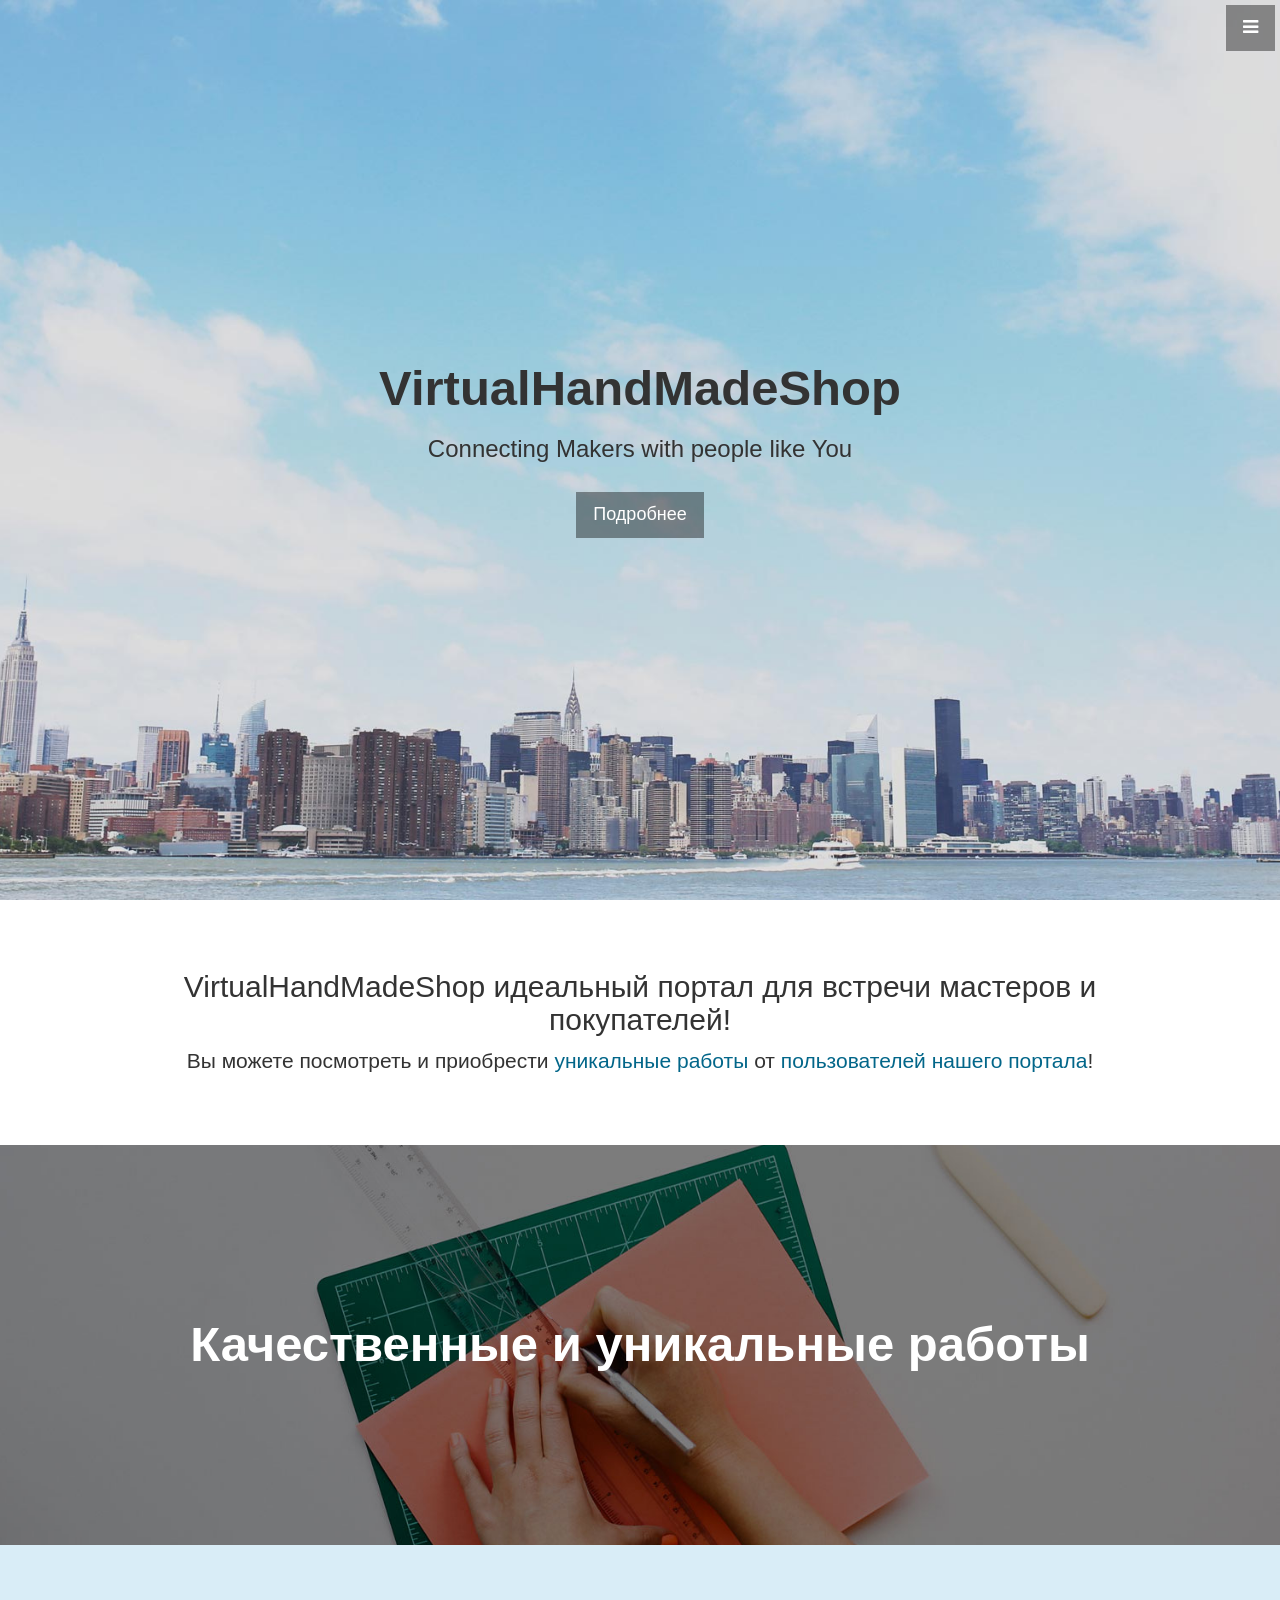
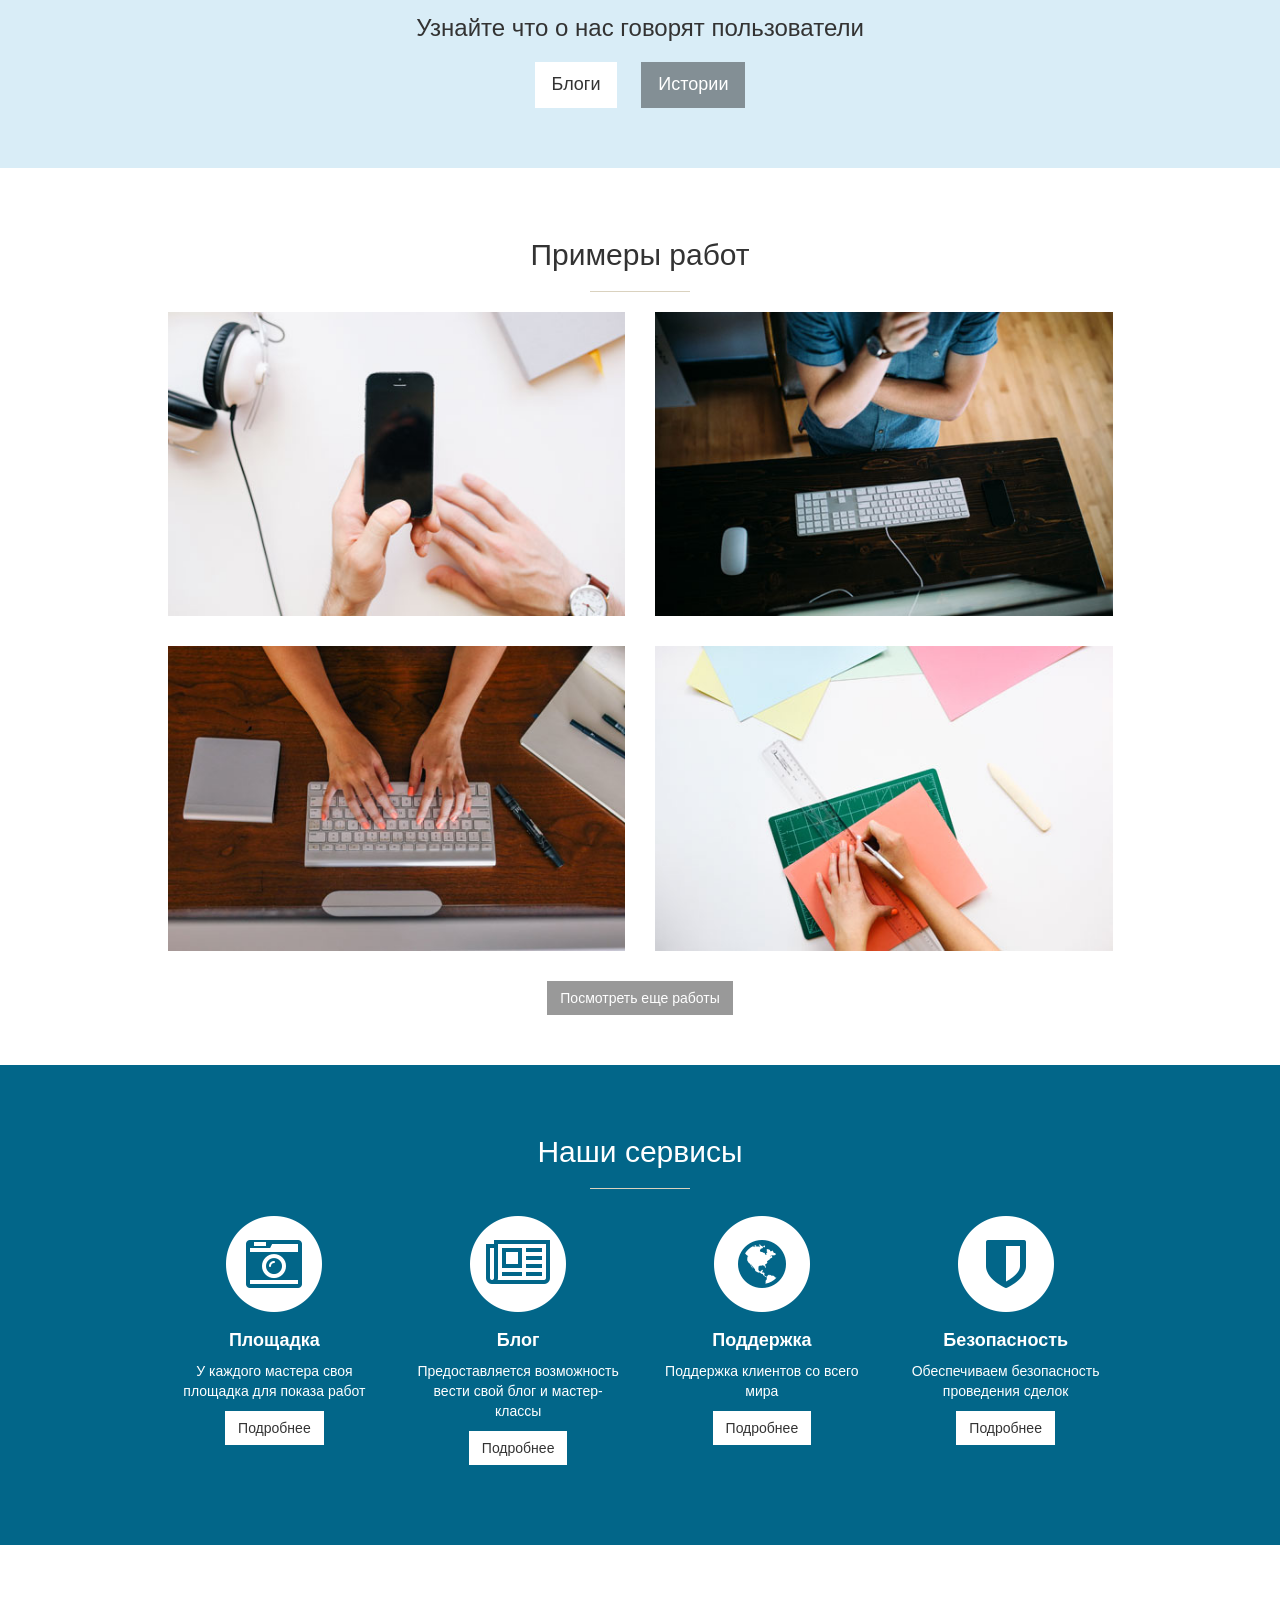
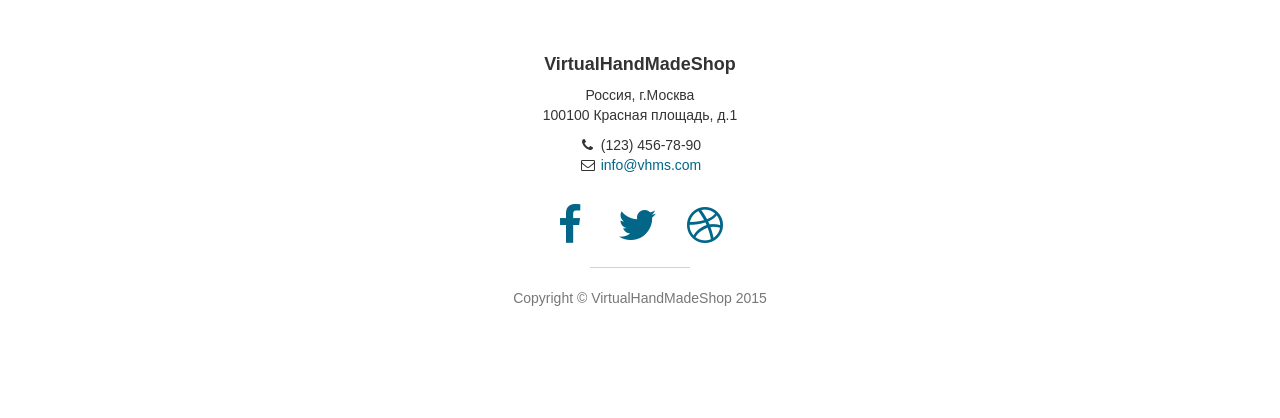
==== commit c4959c75: "last" ====
--- a/index.html
+++ b/index.html
@@ -202,9 +202,9 @@
                         <div class="col-md-3 col-sm-6">
                             <div class="service-item">
                                 <span class="fa-stack fa-4x">
-                                <i class="fa fa-circle fa-stack-2x"></i>
-                                <i class="fa fa-shield fa-stack-1x text-primary"></i>
-                            </span>
+																	<i class="fa fa-circle fa-stack-2x"></i>
+																	<i class="fa fa-shield fa-stack-1x text-primary"></i>
+																</span>
                                 <h4>
                                     <strong>Безопасность</strong>
                                 </h4>
--- a/css/stylish-portfolio.css
+++ b/css/stylish-portfolio.css
@@ -0,0 +1,239 @@
+/*!
+ * Start Bootstrap - Stylish Portfolio Bootstrap Theme (http://startbootstrap.com)
+ * Code licensed under the Apache License v2.0.
+ * For details, see http://www.apache.org/licenses/LICENSE-2.0.
+ */
+
+/* Global Styles */
+
+html,
+body {
+    width: 100%;
+    height: 100%;
+}
+
+body {
+    font-family: "Source Sans Pro","Helvetica Neue",Helvetica,Arial,sans-serif;
+}
+
+.text-vertical-center {
+    display: table-cell;
+    text-align: center;
+    vertical-align: middle;
+}
+
+.text-vertical-center h1 {
+    margin: 0;
+    padding: 0;
+    font-size: 3.5em;
+    font-weight: 700;
+}
+
+/* Custom Button Styles */
+
+.btn-dark {
+    border-radius: 0;
+    color: #fff;
+    background-color: rgba(0,0,0,0.4);
+}
+
+.btn-dark:hover,
+.btn-dark:focus,
+.btn-dark:active {
+    color: #fff;
+    background-color: rgba(0,0,0,0.7);
+}
+
+.btn-light {
+    border-radius: 0;
+    color: #333;
+    background-color: rgb(255,255,255);
+}
+
+.btn-light:hover,
+.btn-light:focus,
+.btn-light:active {
+    color: #333;
+    background-color: rgba(255,255,255,0.8);
+}
+
+/* Custom Horizontal Rule */
+
+hr.small {
+    max-width: 100px;
+}
+
+/* Side Menu */
+
+#sidebar-wrapper {
+    z-index: 1000;
+    position: fixed;
+    right: 0;
+    width: 250px;
+    height: 100%;
+    margin-right: -250px;
+    overflow-y: auto;
+    background: #222;
+    -webkit-transition: all 0.4s ease 0s;
+    -moz-transition: all 0.4s ease 0s;
+    -ms-transition: all 0.4s ease 0s;
+    -o-transition: all 0.4s ease 0s;
+    transition: all 0.4s ease 0s;
+}
+
+.sidebar-nav {
+    position: absolute;
+    top: 0;
+    width: 250px;
+    margin: 0;
+    padding: 0;
+    list-style: none;
+}
+
+.sidebar-nav li {
+    text-indent: 20px;
+    line-height: 40px;
+}
+
+.sidebar-nav li a {
+    display: block;
+    text-decoration: none;
+    color: #999;
+}
+
+.sidebar-nav li a:hover {
+    text-decoration: none;
+    color: #fff;
+    background: rgba(255,255,255,0.2);
+}
+
+.sidebar-nav li a:active,
+.sidebar-nav li a:focus {
+    text-decoration: none;
+}
+
+.sidebar-nav > .sidebar-brand {
+    height: 55px;
+    font-size: 18px;
+    line-height: 55px;
+}
+
+.sidebar-nav > .sidebar-brand a {
+    color: #999;
+}
+
+.sidebar-nav > .sidebar-brand a:hover {
+    color: #fff;
+    background: none;
+}
+
+#menu-toggle {
+    z-index: 1;
+    position: fixed;
+    top: 0;
+    right: 0;
+}
+
+#sidebar-wrapper.active {
+    right: 250px;
+    width: 250px;
+    -webkit-transition: all 0.4s ease 0s;
+    -moz-transition: all 0.4s ease 0s;
+    -ms-transition: all 0.4s ease 0s;
+    -o-transition: all 0.4s ease 0s;
+    transition: all 0.4s ease 0s;
+}
+
+.toggle {
+    margin: 5px 5px 0 0;
+}
+
+/* Header */
+
+.header {
+    display: table;
+    position: relative;
+    width: 100%;
+    height: 100%;
+    background: url(../img/bg.jpg) no-repeat center center scroll;
+    -webkit-background-size: cover;
+    -moz-background-size: cover;
+    background-size: cover;
+    -o-background-size: cover;
+}
+
+/* About */
+
+.about {
+    padding: 50px 0;
+}
+
+/* Services */
+
+.services {
+    padding: 50px 0;
+}
+
+.service-item {
+    margin-bottom: 30px;
+}
+
+/* Callout */
+
+.callout {
+    display: table;
+    width: 100%;
+    height: 400px;
+    color: #fff;
+    background: url(../img/callout.jpg) no-repeat center center scroll;
+    -webkit-background-size: cover;
+    -moz-background-size: cover;
+    background-size: cover;
+    -o-background-size: cover;
+}
+
+/* Portfolio */
+
+.portfolio {
+    padding: 50px 0;
+}
+
+.portfolio-item {
+    margin-bottom: 30px;
+}
+
+.img-portfolio {
+    margin: 0 auto;
+}
+
+.img-portfolio:hover {
+    opacity: 0.8;
+}
+
+/* Call to Action */
+
+.call-to-action {
+    padding: 50px 0;
+}
+
+.call-to-action .btn {
+    margin: 10px;
+}
+
+/* Map */
+
+.map {
+    height: 500px;
+}
+
+@media(max-width:768px) {
+    .map {
+        height: 75%;
+    }
+}
+
+/* Footer */
+
+footer {
+    padding: 100px 0;
+}
